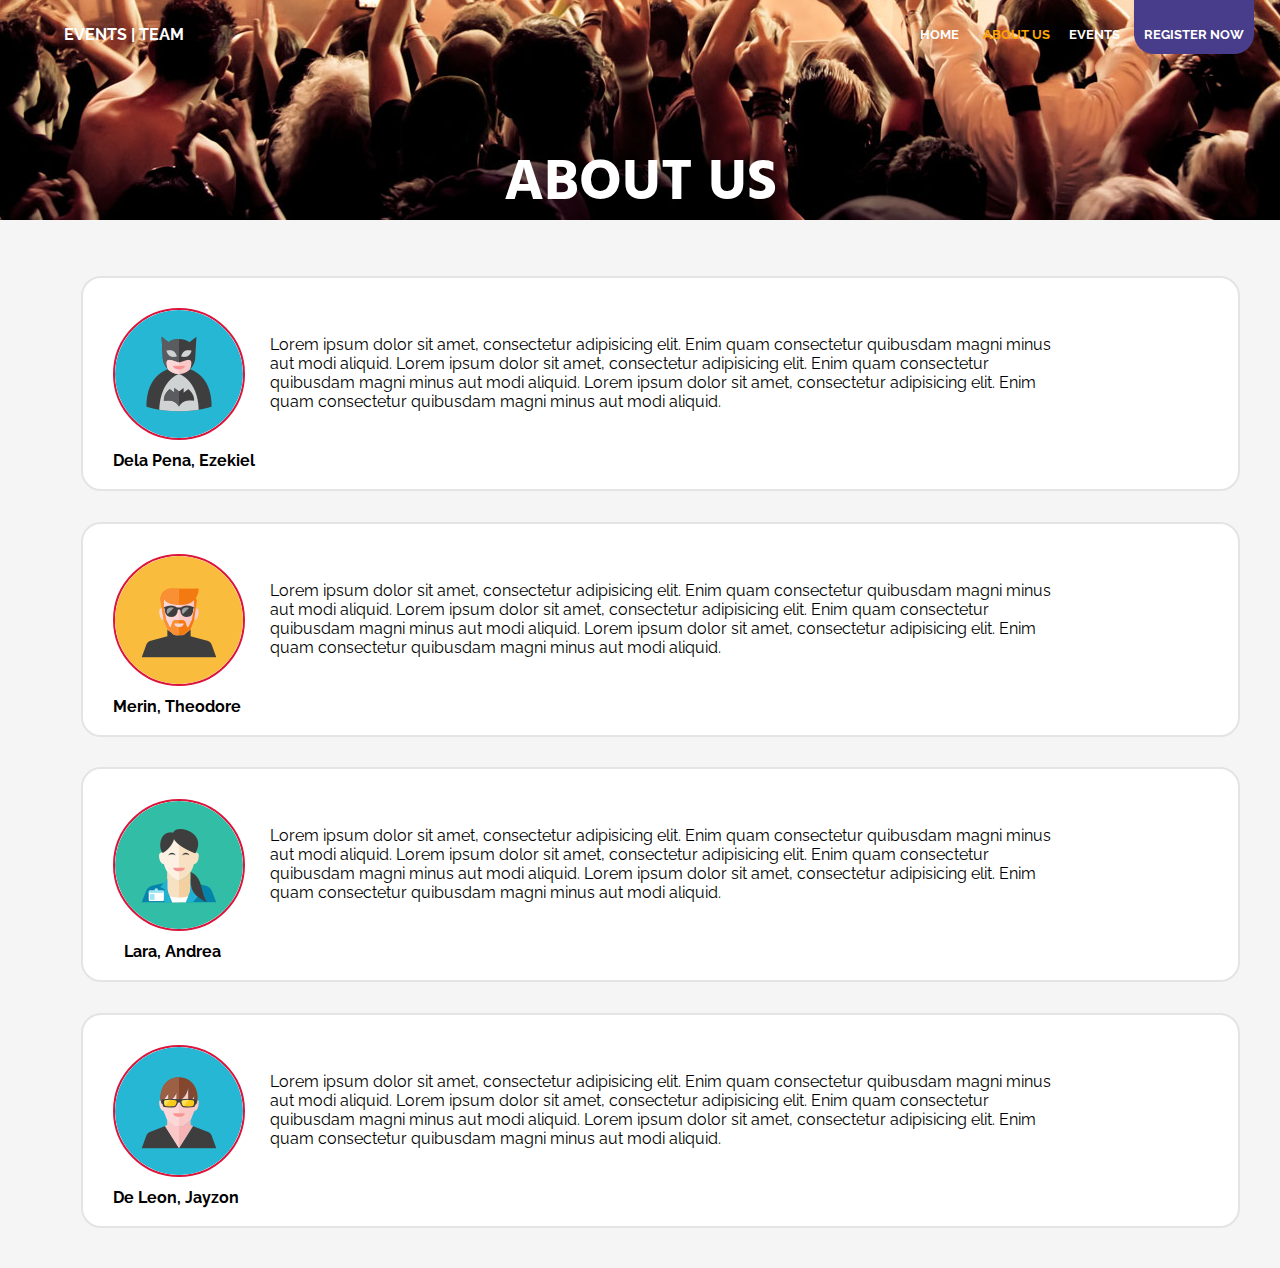
==== WebContent/about-us.html @ 6a8bf47d "ADDED: ABOUT-US.html" ====
<!DOCTYPE html>
<html>
<head>
    <meta charset="UTF-8">
    <title>WEB PROJECT | SEM2</title>
    <link href ="css/normalize.css" rel="stylesheet" type ="text/css" />
    <link href='http://fonts.googleapis.com/css?family=Raleway:700,400' rel='stylesheet' type='text/css'>
    <link href='http://fonts.googleapis.com/css?family=Hind:600,300,400' rel='stylesheet' type='text/css'>
    <link href ="css/main.css" rel="stylesheet" type = "text/css" />
</head>

<body>

<!--    <section id = "section-wrapper">-->
        <section id = "banner-about-us">
                <header>
                        <nav>
                            <a href="index.html"><div id = "logo"><h2>EVENTS | TEAM</h2></div></a>
                                <ul>
                                    <li><a href="index.html" >HOME</a></li>
                                    <li id = "selected"><a href = "">ABOUT US</a></li>
                                    <li><a href = "events.html">EVENTS</a></li>
                                    <li id = "register-nav"><a href = "register-now.html">REGISTER NOW</a></li>
                                </ul>
                        </nav>
                </header>
                <h2 class = "banner-middletext">ABOUT US</h2>
        </section>

        <section id = "article-about-us">
               <ul id = "article-wrapper-bottom">
                    <li><img src ="img/photos/zeke.png" class = "profile-pic" />
                        <div class = "about-description">
                                <p>
                                        Lorem ipsum dolor sit amet, consectetur adipisicing elit.
                                        Enim quam consectetur quibusdam magni minus aut modi aliquid.
                                        Lorem ipsum dolor sit amet, consectetur adipisicing elit.
                                        Enim quam consectetur quibusdam magni minus aut modi aliquid.
                                        Lorem ipsum dolor sit amet, consectetur adipisicing elit.
                                        Enim quam consectetur quibusdam magni minus aut modi aliquid.
                                </p>
                        </div>
                        <p class="about-name">Dela Pena, Ezekiel</p>
                    </li>
                    <li><img src ="img/photos/theo.png" class = "profile-pic"/>
                        <div class = "about-description">
                                <p>
                                        Lorem ipsum dolor sit amet, consectetur adipisicing elit.
                                        Enim quam consectetur quibusdam magni minus aut modi aliquid.
                                        Lorem ipsum dolor sit amet, consectetur adipisicing elit.
                                        Enim quam consectetur quibusdam magni minus aut modi aliquid.
                                        Lorem ipsum dolor sit amet, consectetur adipisicing elit.
                                        Enim quam consectetur quibusdam magni minus aut modi aliquid.
                                </p>
                        </div>
                        <p class="about-name">Merin, Theodore</p>
                    </li>
                    <li><img src ="img/photos/andie.png" class = "profile-pic" />
                        <div class = "about-description">
                                <p>
                                        Lorem ipsum dolor sit amet, consectetur adipisicing elit.
                                        Enim quam consectetur quibusdam magni minus aut modi aliquid.
                                        Lorem ipsum dolor sit amet, consectetur adipisicing elit.
                                        Enim quam consectetur quibusdam magni minus aut modi aliquid.
                                        Lorem ipsum dolor sit amet, consectetur adipisicing elit.
                                        Enim quam consectetur quibusdam magni minus aut modi aliquid.
                                </p>
                        </div>
                        <p class="about-name" style="margin-left: 11px; color: #;">Lara, Andrea</p>
                    </li>
                    <li><img src ="img/photos/jayzon.png" class = "profile-pic"/>
                        <div class = "about-description">
                                <p>
                                        Lorem ipsum dolor sit amet, consectetur adipisicing elit.
                                        Enim quam consectetur quibusdam magni minus aut modi aliquid.
                                        Lorem ipsum dolor sit amet, consectetur adipisicing elit.
                                        Enim quam consectetur quibusdam magni minus aut modi aliquid.
                                        Lorem ipsum dolor sit amet, consectetur adipisicing elit.
                                        Enim quam consectetur quibusdam magni minus aut modi aliquid.
                                </p>
                        </div>
                        <p class="about-name">De Leon, Jayzon</p>
                    </li>
               </ul>
        </section>

</body>

</html>
---- WebContent/css/main.css ----
/******************************************************************
GENERAL
******************************************************************/
body {
    font-family: 'Raleway', sans-serif;
    background-color: #F5F5F5;
}
header {
    max-width: 100%;
    max-height: 100%;
}

a {
  text-decoration: none;
  color: inherit;
}

img {
  max-width: 100%;
}

#section-wrapper {
    width: 100;
}

li {
    list-style: none;
}


/******************************************************************
HEADER
******************************************************************/
nav {
    max-height: 40px;
    padding: 5px 0 10px;
    margin-bottom: 10px;
}
nav ul {
    margin: -20px 2% 0 0;
    text-align: right;
}


nav h2 {
    color: #fff;
    left: 3em;
    height: inherit;
    text-align: left;
    font-size: 1.0em;
    width: 200px;
    padding: 0;
    margin: 20px 0 0 5%;
    transition: 1s;
}

    nav h2:hover {
        text-decoration: underline;
    }

nav ul li {
    color: #fff;
    margin-left: -5px;
    display:inline;
    padding: 1px 10px 1px 10px;
    font-weight: 700;
    font-size: 0.8em;
    transition: 0.8s;
}

    nav ul li:hover {
/*
        margin-left: -5px;
        display:inline;
        padding-left: 10px;
        background-color: black;
        padding: 70px 10px 12px 10px;
        border-radius: 10px;
        margin: 0;
*/
        color: orange;
/*        text-decoration: underline;*/
    }

#selected {
/*    background-color: black;*/
    padding: 70px 10px 12px 10px;
    border-radius: 20px;
    margin: 0;
    color: orange;
}

#register-nav {
    background-color: darkslateblue;
    padding: 70px 10px 12px 10px;
    border-radius: 20px;
    margin: 0;
    color: white;
}
    #register-nav:hover {
        text-decoration: underline;
    }

/******************************************************************
SECTION-1: BANNER
******************************************************************/
#banner-home {
    background-image: url(../img/photos/background-2.png);
    background-position: center center;
    background-size: cover;
    background-repeat: no-repeat;
    width: 100%;
    height: 640px;
    text-align: center;
    margin-bottom: 30px;
}

#banner-about-us {
    background-image: url(../img/photos/banner-background.jpg);
/*    background-color: #000;*/
    background-position:bottom;
    background-repeat: no-repeat;
    width: 100%;
    height: 220px;
    text-align: left;
    margin-bottom: 30px;
    background-size: auto;
}

.middle-baby {
    font-size: 3.5em;
    font-weight: normal;
    color: white;
    margin: 155px 0 0;
    font-family: Hind, sans-serif;
    font-weight: 300;
}

.banner-middletext {
    font-size: 3.6em;
    font-weight: normal;
    color: white;
    margin: 85px 20px 0;
    font-family: Hind, sans-serif;
    padding: 0;
    font-weight: 700;
    text-align: center;
}

.button {
    font-weight: 700;
    color: white;
    background-color: transparent;
    border: solid 3px #fff;
    -webkit-border-radius: 20px;
    -moz-border-radius: 20px;
    border-radius: 20px;
    font-size: 1.0em;
    padding: 10px 30px 10px;
    margin: 10px 0 0 0;
    transition: 0.8s;

}

    .button:hover {
        border: solid 3px orange;
        color: orange;
/*        background-color: rgb(52, 88, 153);*/
    }


/******************************************************************
SECTION-1: ARTICLE
******************************************************************/

#article-home {
/*    margin-bottom: 30px;*/
}

.icon {
    height: 75px;
    width: 75px;
    padding: 5px;
    max-height: 100%;
    max-width: 100%;
/*
    min-height: 100%;
    min-width: 100%;
*/
}

#homepage-wrapper-bottom {
    margin: 0;
    padding: 0;
    list-style: none;
    text-align: center
}

#homepage-wrapper-bottom li {
    float: left;
    width: 25%;
    margin: 0 4.0% 0;
    background-color: #fff;
    padding-top: 15px;
    border-radius: 4px;
    border: solid 1px #E4E4E4;
    margin-bottom: 30px;
    max-height: 100%;
    max-width: 100%;
}

#homepage-wrapper-bottom h4 {
    margin-top: 0px;
    padding: 10px;
}

#article-about-us {
    padding: 10px;
}

#article-about-us li {
    margin: 10px 2.5% 2.5%;
    padding: 30px 10px 3px 30px;
    border: solid 2px #E4E4E4;
    background-color: white;
    border-radius: 20px
}

#article-about-us p {
    text-align: left;
}

.about-description {
    margin: auto;
    margin-top: -125px;
    width: 800px;
    height: 100px;
    text-align: center;
}

.about-name {
    font-weight: 700;
}

.profile-pic {
    width: auto;
    height: auto;
    border: solid 2px crimson;
    color:;
    border-radius: 100%;
}

/******************************************************************
SECTION-2: ARTICLE-EVENTS
******************************************************************/

#main-event-holder {
    background-color: white;
    width: 525px;
    margin: -20px 0 0 7.5%;
    padding: 0 0 20px;
    border: solid 2px #E4E4E4;
}

#main-event-cover {
    width: 500px;
    height: 300px;
    margin: 10px 10px 20px;
    background-image: url(../img/photos/paramore-cover.jpg);
    background-size:cover;
    background-position: center center;
    background-repeat: no-repeat;
    background-color: black;
}

.event-title {
    text-align: right;
    width: auto;
    font-weight: 700;
    margin: 0 15px 10px 0;
    font-size: auto;
}
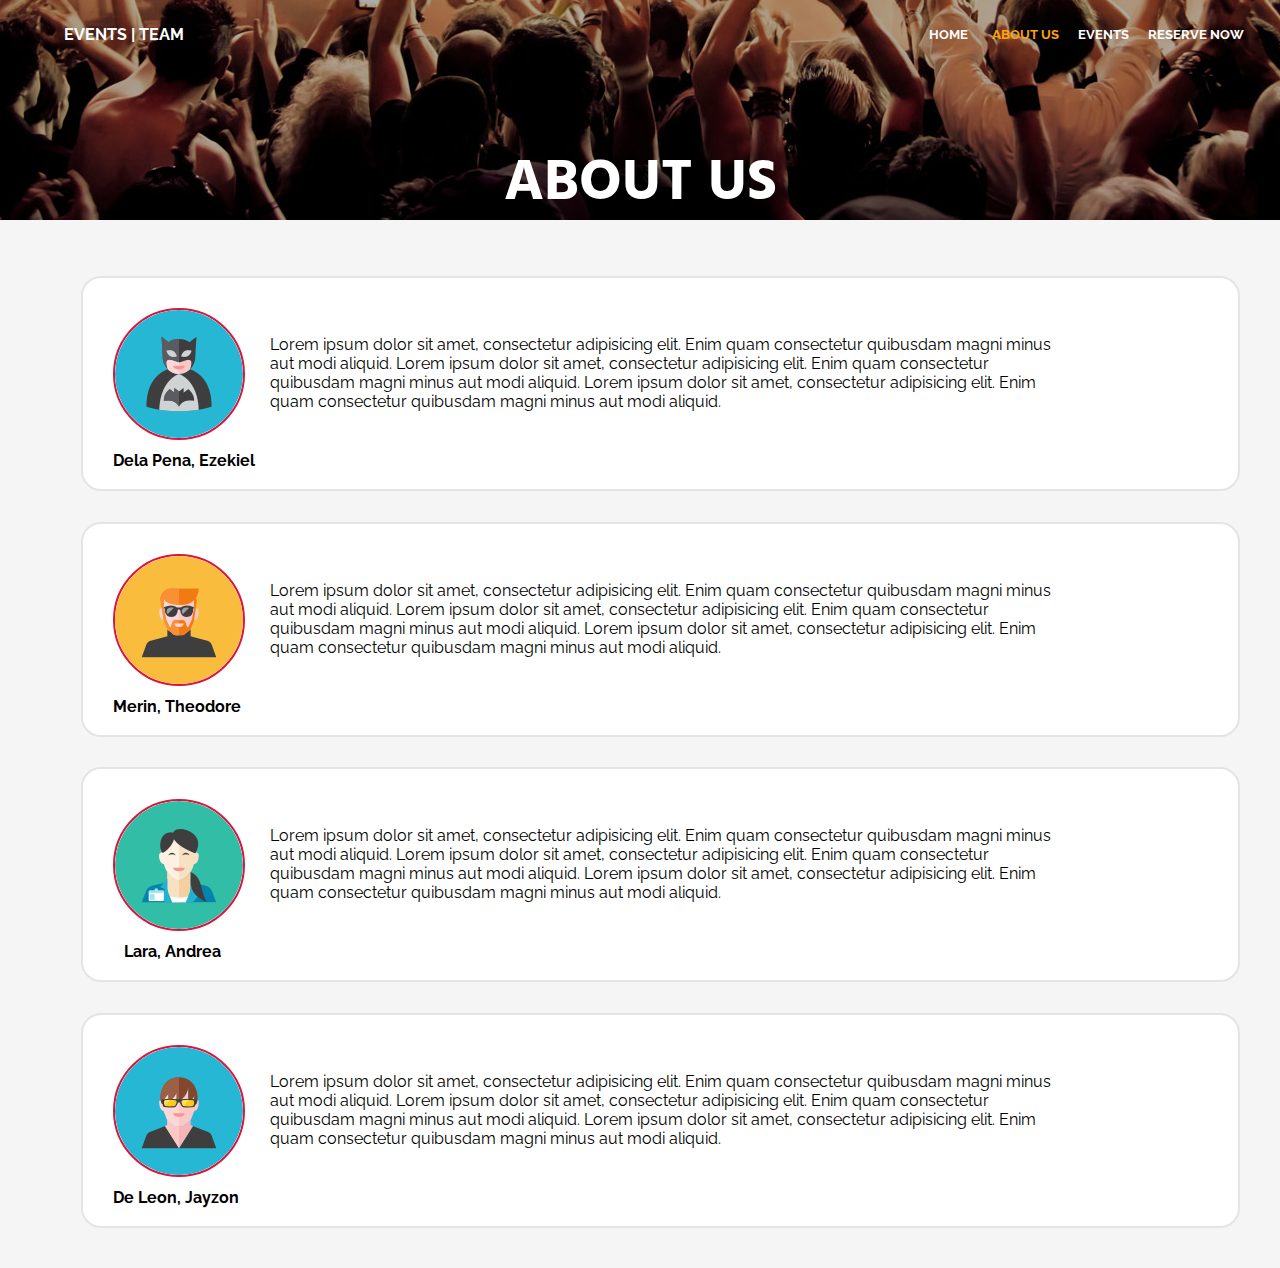
==== commit 6085a52d: "reserve-now.html added" ====
--- a/WebContent/about-us.html
+++ b/WebContent/about-us.html
@@ -20,7 +20,7 @@
                                     <li><a href="index.html" >HOME</a></li>
                                     <li id = "selected"><a href = "">ABOUT US</a></li>
                                     <li><a href = "events.html">EVENTS</a></li>
-                                    <li id = "register-nav"><a href = "register-now.html">REGISTER NOW</a></li>
+                                    <li><a href = "reserve-now.html">RESERVE NOW</a></li>
                                 </ul>
                         </nav>
                 </header>
--- a/WebContent/css/main.css
+++ b/WebContent/css/main.css
@@ -90,14 +90,14 @@
     color: orange;
 }
 
-#register-nav {
+#reserve-nav {
     background-color: darkslateblue;
     padding: 70px 10px 12px 10px;
     border-radius: 20px;
     margin: 0;
     color: white;
 }
-    #register-nav:hover {
+    #reserve-nav:hover {
         text-decoration: underline;
     }
 
@@ -105,18 +105,19 @@
 SECTION-1: BANNER
 ******************************************************************/
 #banner-home {
-    background-image: url(../img/photos/background-2.png);
+    background-image: url(../img/photos/banner-background%20.png);
     background-position: center center;
     background-size: cover;
     background-repeat: no-repeat;
     width: 100%;
-    height: 640px;
+    max-width: 100%;
+    height: 700px;
     text-align: center;
     margin-bottom: 30px;
 }
 
 #banner-about-us {
-    background-image: url(../img/photos/banner-background.jpg);
+    background-image: url(../img/photos/banner-background%20.png);
 /*    background-color: #000;*/
     background-position:bottom;
     background-repeat: no-repeat;
@@ -149,6 +150,7 @@
 
 .button {
     font-weight: 700;
+    width: 15%;
     color: white;
     background-color: transparent;
     border: solid 3px #fff;
@@ -157,14 +159,14 @@
     border-radius: 20px;
     font-size: 1.0em;
     padding: 10px 30px 10px;
-    margin: 10px 0 0 0;
+    margin: 0 35% 0 40%;
     transition: 0.8s;
-
 }
 
     .button:hover {
         border: solid 3px orange;
         color: orange;
+        cursor: pointer;
 /*        background-color: rgb(52, 88, 153);*/
     }
 
@@ -253,26 +255,37 @@
 /******************************************************************
 SECTION-2: ARTICLE-EVENTS
 ******************************************************************/
+#article-event {
+    padding: 30px 0 10px 0;
+}
 
 #main-event-holder {
     background-color: white;
     width: 525px;
-    margin: -20px 0 0 7.5%;
+    height: 100%;
+    margin: -40px 0 10px 10%;
     padding: 0 0 20px;
     border: solid 2px #E4E4E4;
+
 }
 
 #main-event-cover {
     width: 500px;
     height: 300px;
     margin: 10px 10px 20px;
-    background-image: url(../img/photos/paramore-cover.jpg);
+    background-image: url(../img/photos/Paramore.png);
     background-size:cover;
     background-position: center center;
     background-repeat: no-repeat;
     background-color: black;
 }
 
+#article-event li {
+    float: left;
+    width: 45%;
+    margin: 0 1.25% 0 1.25%;
+}
+
 .event-title {
     text-align: right;
     width: auto;
@@ -280,3 +293,64 @@
     margin: 0 15px 10px 0;
     font-size: auto;
 }
+
+#events-holder {
+    width: 550px;
+    height: 383px;
+/*    height: 383px;*/
+    margin: -7.10% 10% 10px 20px;
+    clear: both;
+}
+
+#event-1 {
+    width: 200px;
+    height: 180px;
+    margin: 0 0 2.5%;
+/*    float: right;*/
+    background-color: white;
+    border: solid 2px #E4E4E4;
+}
+
+#event-2 {
+    width: 200px;
+    height: 180px;
+    margin: 2.5% 0 0;
+    background-color: white;
+    border: solid 2px #E4E4E4;
+}
+
+/******************************************************************
+SECTION-3: TICKET-DETAILS
+******************************************************************/
+
+#registration-choose {
+    max-height: 100%;
+    height: 393px;
+    width: 60%;
+    float: left;
+    margin: 0;
+}
+
+#ticket-details {
+    width: 34%;
+    height: auto;
+}
+
+#ticket-division-1 {
+    height: 250px;
+    margin: 0;
+}
+
+#ticket-division-2 {
+    height: 90px;
+    margin: 0;
+}
+
+.special-list {
+    border-radius: 5px;
+    display: inline-block;
+    float: left;
+    background-color:white;
+    margin: 0 2.5% 0 2.5%;
+    border: solid 2px #E4E4E4;
+}
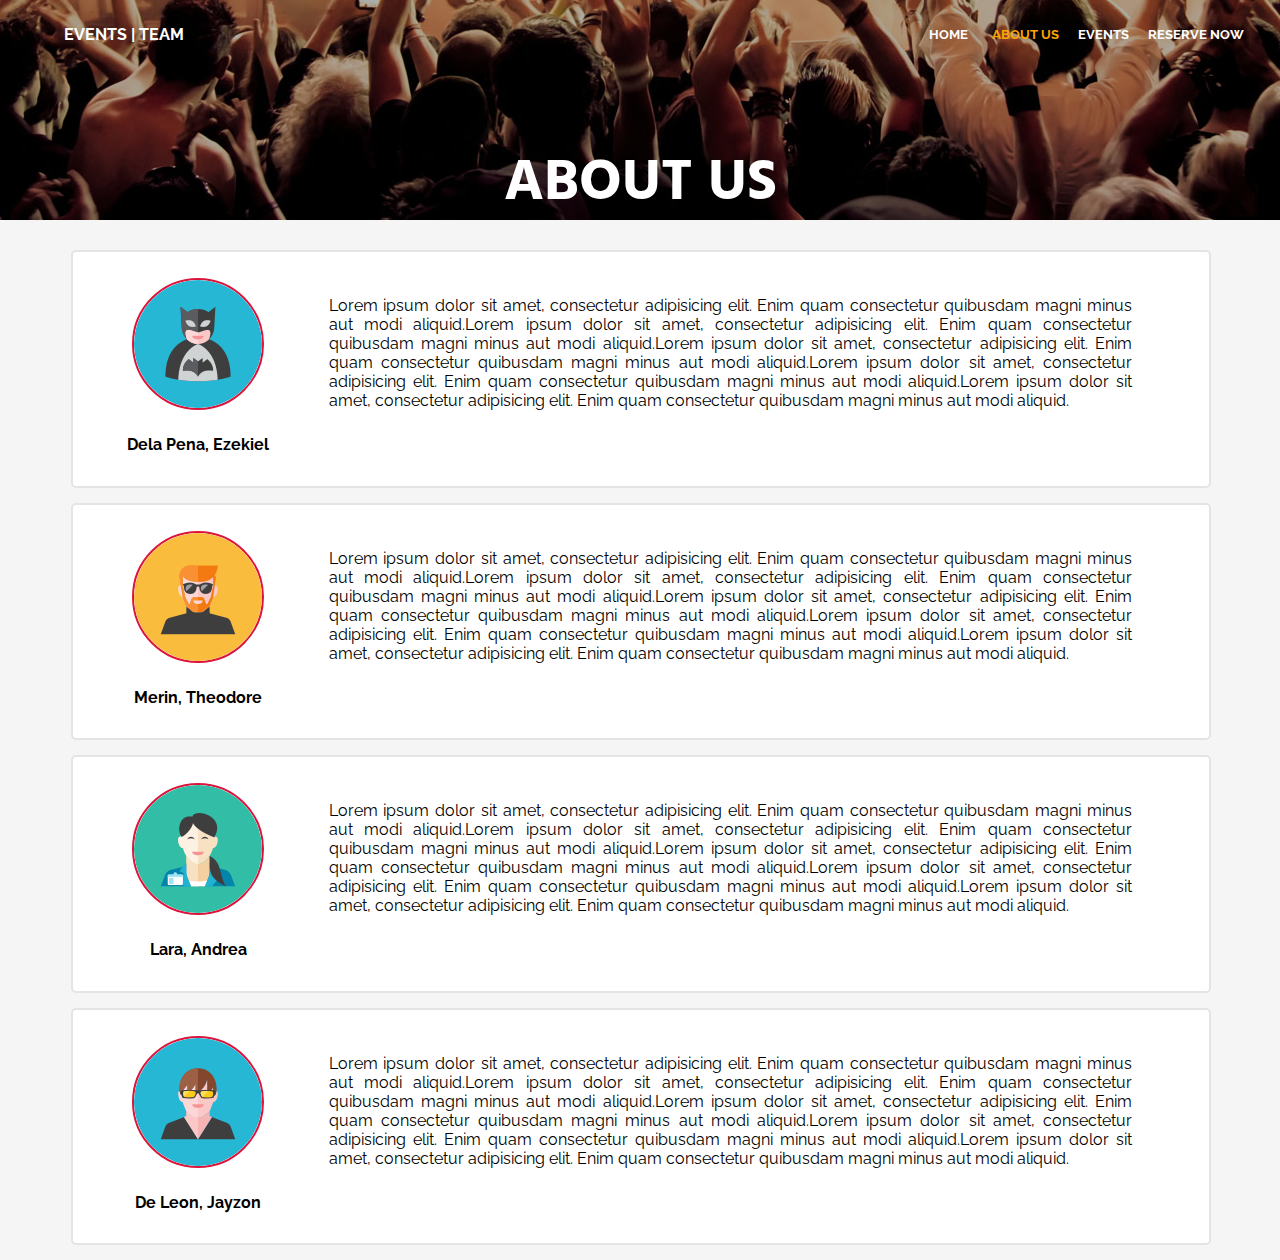
==== commit 220d2f10: "More responsive About-us.html && Events is under construction." ====
--- a/WebContent/about-us.html
+++ b/WebContent/about-us.html
@@ -28,58 +28,34 @@
         </section>
 
         <section id = "article-about-us">
-               <ul id = "article-wrapper-bottom">
-                    <li><img src ="img/photos/zeke.png" class = "profile-pic" />
-                        <div class = "about-description">
-                                <p>
-                                        Lorem ipsum dolor sit amet, consectetur adipisicing elit.
-                                        Enim quam consectetur quibusdam magni minus aut modi aliquid.
-                                        Lorem ipsum dolor sit amet, consectetur adipisicing elit.
-                                        Enim quam consectetur quibusdam magni minus aut modi aliquid.
-                                        Lorem ipsum dolor sit amet, consectetur adipisicing elit.
-                                        Enim quam consectetur quibusdam magni minus aut modi aliquid.
-                                </p>
-                        </div>
-                        <p class="about-name">Dela Pena, Ezekiel</p>
+               <ul>
+                    <li class="special-list-down">
+                            <ul class ="profile-ul">
+                                <li class = "profile"><img src="/WebContent/img/photos/zeke.png" class ="profile-pic">
+                                <h4>Dela Pena, Ezekiel</h4></li>
+                                <li class = "comment"><p>Lorem ipsum dolor sit amet, consectetur adipisicing elit. Enim quam consectetur quibusdam magni minus aut modi aliquid.Lorem ipsum dolor sit amet, consectetur adipisicing elit. Enim quam consectetur quibusdam magni minus aut modi aliquid.Lorem ipsum dolor sit amet, consectetur adipisicing elit. Enim quam consectetur quibusdam magni minus aut modi aliquid.Lorem ipsum dolor sit amet, consectetur adipisicing elit. Enim quam consectetur quibusdam magni minus aut modi aliquid.Lorem ipsum dolor sit amet, consectetur adipisicing elit. Enim quam consectetur quibusdam magni minus aut modi aliquid.</p></li>
+                            </ul>
                     </li>
-                    <li><img src ="img/photos/theo.png" class = "profile-pic"/>
-                        <div class = "about-description">
-                                <p>
-                                        Lorem ipsum dolor sit amet, consectetur adipisicing elit.
-                                        Enim quam consectetur quibusdam magni minus aut modi aliquid.
-                                        Lorem ipsum dolor sit amet, consectetur adipisicing elit.
-                                        Enim quam consectetur quibusdam magni minus aut modi aliquid.
-                                        Lorem ipsum dolor sit amet, consectetur adipisicing elit.
-                                        Enim quam consectetur quibusdam magni minus aut modi aliquid.
-                                </p>
-                        </div>
-                        <p class="about-name">Merin, Theodore</p>
+                    <li class="special-list-down">
+                        <ul class="profile-ul">
+                            <li class = "profile"><img src="/WebContent/img/photos/theo.png" class ="profile-pic">
+                                <h4>Merin, Theodore</h4></li>
+                                <li class = "comment"><p>Lorem ipsum dolor sit amet, consectetur adipisicing elit. Enim quam consectetur quibusdam magni minus aut modi aliquid.Lorem ipsum dolor sit amet, consectetur adipisicing elit. Enim quam consectetur quibusdam magni minus aut modi aliquid.Lorem ipsum dolor sit amet, consectetur adipisicing elit. Enim quam consectetur quibusdam magni minus aut modi aliquid.Lorem ipsum dolor sit amet, consectetur adipisicing elit. Enim quam consectetur quibusdam magni minus aut modi aliquid.Lorem ipsum dolor sit amet, consectetur adipisicing elit. Enim quam consectetur quibusdam magni minus aut modi aliquid.</p></li>
+                        </ul>
                     </li>
-                    <li><img src ="img/photos/andie.png" class = "profile-pic" />
-                        <div class = "about-description">
-                                <p>
-                                        Lorem ipsum dolor sit amet, consectetur adipisicing elit.
-                                        Enim quam consectetur quibusdam magni minus aut modi aliquid.
-                                        Lorem ipsum dolor sit amet, consectetur adipisicing elit.
-                                        Enim quam consectetur quibusdam magni minus aut modi aliquid.
-                                        Lorem ipsum dolor sit amet, consectetur adipisicing elit.
-                                        Enim quam consectetur quibusdam magni minus aut modi aliquid.
-                                </p>
-                        </div>
-                        <p class="about-name" style="margin-left: 11px; color: #;">Lara, Andrea</p>
+                    <li class="special-list-down">
+                        <ul class="profile-ul">
+                            <li class = "profile"><img src="/WebContent/img/photos/andie.png" class ="profile-pic">
+                                <h4>Lara, Andrea</h4></li>
+                                <li class = "comment"><p>Lorem ipsum dolor sit amet, consectetur adipisicing elit. Enim quam consectetur quibusdam magni minus aut modi aliquid.Lorem ipsum dolor sit amet, consectetur adipisicing elit. Enim quam consectetur quibusdam magni minus aut modi aliquid.Lorem ipsum dolor sit amet, consectetur adipisicing elit. Enim quam consectetur quibusdam magni minus aut modi aliquid.Lorem ipsum dolor sit amet, consectetur adipisicing elit. Enim quam consectetur quibusdam magni minus aut modi aliquid.Lorem ipsum dolor sit amet, consectetur adipisicing elit. Enim quam consectetur quibusdam magni minus aut modi aliquid.</p></li>
+                        </ul>
                     </li>
-                    <li><img src ="img/photos/jayzon.png" class = "profile-pic"/>
-                        <div class = "about-description">
-                                <p>
-                                        Lorem ipsum dolor sit amet, consectetur adipisicing elit.
-                                        Enim quam consectetur quibusdam magni minus aut modi aliquid.
-                                        Lorem ipsum dolor sit amet, consectetur adipisicing elit.
-                                        Enim quam consectetur quibusdam magni minus aut modi aliquid.
-                                        Lorem ipsum dolor sit amet, consectetur adipisicing elit.
-                                        Enim quam consectetur quibusdam magni minus aut modi aliquid.
-                                </p>
-                        </div>
-                        <p class="about-name">De Leon, Jayzon</p>
+                    <li class="special-list-down">
+                        <ul class="profile-ul">
+                            <li class = "profile"><img src="/WebContent/img/photos/jayzon.png" class ="profile-pic">
+                                <h4>De Leon, Jayzon</h4></li>
+                                <li class = "comment"><p>Lorem ipsum dolor sit amet, consectetur adipisicing elit. Enim quam consectetur quibusdam magni minus aut modi aliquid.Lorem ipsum dolor sit amet, consectetur adipisicing elit. Enim quam consectetur quibusdam magni minus aut modi aliquid.Lorem ipsum dolor sit amet, consectetur adipisicing elit. Enim quam consectetur quibusdam magni minus aut modi aliquid.Lorem ipsum dolor sit amet, consectetur adipisicing elit. Enim quam consectetur quibusdam magni minus aut modi aliquid.Lorem ipsum dolor sit amet, consectetur adipisicing elit. Enim quam consectetur quibusdam magni minus aut modi aliquid.</p></li>
+                        </ul>
                     </li>
                </ul>
         </section>
--- a/WebContent/css/main.css
+++ b/WebContent/css/main.css
@@ -185,10 +185,6 @@
     padding: 5px;
     max-height: 100%;
     max-width: 100%;
-/*
-    min-height: 100%;
-    min-width: 100%;
-*/
 }
 
 #homepage-wrapper-bottom {
@@ -217,41 +213,41 @@
 }
 
 #article-about-us {
-    padding: 10px;
-}
-
-#article-about-us li {
-    margin: 10px 2.5% 2.5%;
-    padding: 30px 10px 3px 30px;
-    border: solid 2px #E4E4E4;
-    background-color: white;
-    border-radius: 20px
-}
-
-#article-about-us p {
-    text-align: left;
-}
-
-.about-description {
-    margin: auto;
-    margin-top: -125px;
-    width: 800px;
-    height: 100px;
+    margin: 0;
+}
+
+.profile {
+    width: 150px;
+    padding: 0;
     text-align: center;
-}
-
-.about-name {
-    font-weight: 700;
-}
+    margin: 0;
+    font-weight: 700;
+    float: left;
+}
+
 
 .profile-pic {
-    width: auto;
-    height: auto;
     border: solid 2px crimson;
-    color:;
     border-radius: 100%;
 }
 
+.profile-ul li{
+    display: inline-block;
+    float:left;
+
+    margin: 0;
+    max-width: 100%;
+}
+.comment {
+    width: 85%;
+}
+
+.profile-ul li p{
+    text-align:justify;
+    padding: 0 10px 0;
+    margin: 2% 5.0% 2%;
+
+}
 /******************************************************************
 SECTION-2: ARTICLE-EVENTS
 ******************************************************************/
@@ -259,64 +255,82 @@
     padding: 30px 0 10px 0;
 }
 
+#article-event li {
+    float: left;
+    height: 300px;
+    margin: 0;
+    padding: 0;
+}
+
 #main-event-holder {
     background-color: white;
-    width: 525px;
-    height: 100%;
-    margin: -40px 0 10px 10%;
-    padding: 0 0 20px;
+/*
+    width: 300px;
+    height: 300px;
+*/
+    width: 30%;
+    margin: 0;
+    padding: 10px 10px 20px;
     border: solid 2px #E4E4E4;
-
-}
-
-#main-event-cover {
-    width: 500px;
-    height: 300px;
-    margin: 10px 10px 20px;
-    background-image: url(../img/photos/Paramore.png);
-    background-size:cover;
+}
+
+.event-details {
+    font-weight: normal;
+    font-size: 0.789em;
+    padding: 0;
+    text-align: left;
+}
+
+.event-button {
+    float:right;
+    clear: both;
+    font-size: 10px;
+    padding: 5px;
+    margin: 20px 0 0px;
+    background-color: transparent;
+    color: black;
+    border: solid 2px #000;
+    border-radius: 5px;
+    cursor: pointer;
+    transition: 0.5s;
+    font-weight: 700;
+}
+
+    .event-button:hover {
+        color: orange;
+        border-color: orange;
+    }
+
+.event-title-main {
+    float: right;
+    font-weight: normal;
+    width: auto;
+    margin: 5% 0 0 10px;
+    font-size: 0.8em;
+    text-decoration: underline;
+    font-weight: 700;
+}
+
+.event-image {
+    width: 100%;
+    height: 70%;
+    max-height: 100%;
+}
+
+#event-b {
+    background-image: url("/WebContent/img/photos/fob-cover.jpg");
     background-position: center center;
     background-repeat: no-repeat;
+    background-size:contain;
     background-color: black;
 }
 
-#article-event li {
-    float: left;
-    width: 45%;
-    margin: 0 1.25% 0 1.25%;
-}
-
-.event-title {
-    text-align: right;
-    width: auto;
-    font-weight: 700;
-    margin: 0 15px 10px 0;
-    font-size: auto;
-}
-
-#events-holder {
-    width: 550px;
-    height: 383px;
-/*    height: 383px;*/
-    margin: -7.10% 10% 10px 20px;
-    clear: both;
-}
-
-#event-1 {
-    width: 200px;
-    height: 180px;
-    margin: 0 0 2.5%;
-/*    float: right;*/
-    background-color: white;
-    border: solid 2px #E4E4E4;
-}
-
-#event-2 {
-    width: 200px;
-    height: 180px;
-    margin: 2.5% 0 0;
-    background-color: white;
-    border: solid 2px #E4E4E4;
+#event-c {
+    background-image: url("/WebContent/img/photos/olivia-cover.jpg");
+    background: center center;
+    background-repeat: no-repeat;
+    background-size:contain;
+
 }
 
 /******************************************************************
@@ -327,7 +341,6 @@
     max-height: 100%;
     height: 393px;
     width: 60%;
-    float: left;
     margin: 0;
 }
 
@@ -354,3 +367,19 @@
     margin: 0 2.5% 0 2.5%;
     border: solid 2px #E4E4E4;
 }
+
+/******************************************************************
+SECTIONS with Profile and Paragraphs
+******************************************************************/
+
+.special-list-down {
+    border-radius: 5px;
+    float: left;
+    background-color: white;
+    margin: 0 2.5% 15px 2.5%;
+    padding: 10px;
+    border: solid 2px #E4E4E4;
+    height: 100%;
+    width: 90%;
+    float:left;
+}
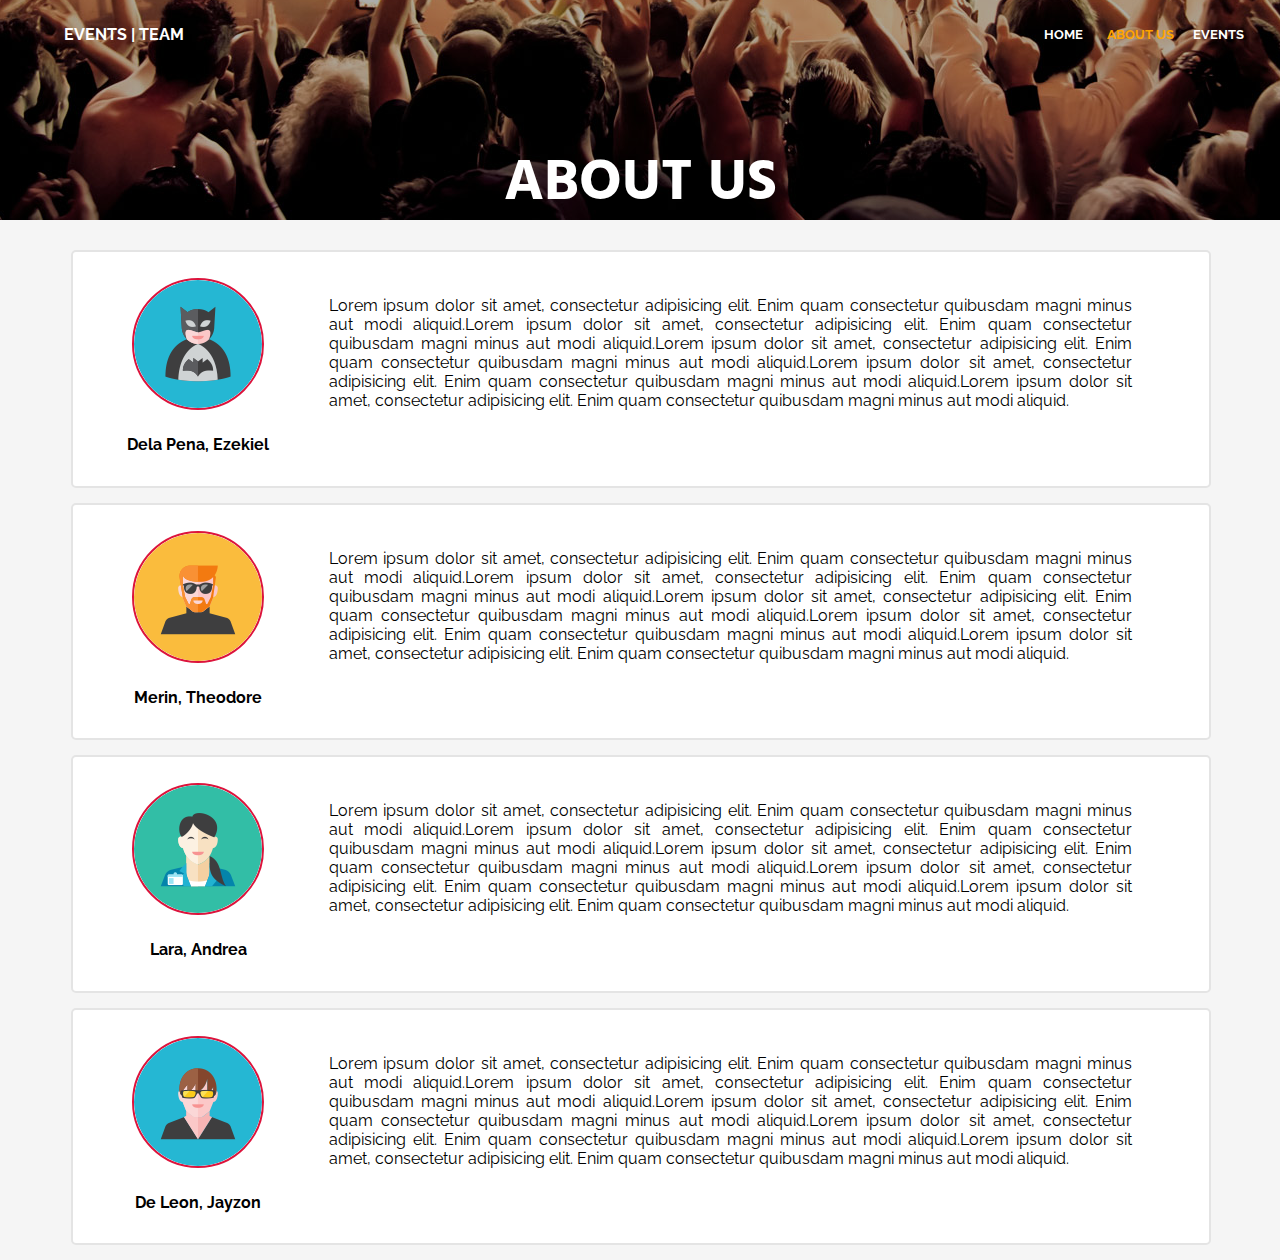
==== commit 2a8e2b4d: "sana maayos na" ====
--- a/WebContent/about-us.html
+++ b/WebContent/about-us.html
@@ -20,7 +20,7 @@
                                     <li><a href="index.html" >HOME</a></li>
                                     <li id = "selected"><a href = "">ABOUT US</a></li>
                                     <li><a href = "events.html">EVENTS</a></li>
-                                    <li><a href = "reserve-now.html">RESERVE NOW</a></li>
+<!--                                    <li><a href = "reserve-now.html">RESERVE NOW</a></li>-->
                                 </ul>
                         </nav>
                 </header>
@@ -31,28 +31,28 @@
                <ul>
                     <li class="special-list-down">
                             <ul class ="profile-ul">
-                                <li class = "profile"><img src="/WebContent/img/photos/zeke.png" class ="profile-pic">
+                                <li class = "profile"><img src="../WebContent/img/photos/zeke.png" class ="profile-pic">
                                 <h4>Dela Pena, Ezekiel</h4></li>
                                 <li class = "comment"><p>Lorem ipsum dolor sit amet, consectetur adipisicing elit. Enim quam consectetur quibusdam magni minus aut modi aliquid.Lorem ipsum dolor sit amet, consectetur adipisicing elit. Enim quam consectetur quibusdam magni minus aut modi aliquid.Lorem ipsum dolor sit amet, consectetur adipisicing elit. Enim quam consectetur quibusdam magni minus aut modi aliquid.Lorem ipsum dolor sit amet, consectetur adipisicing elit. Enim quam consectetur quibusdam magni minus aut modi aliquid.Lorem ipsum dolor sit amet, consectetur adipisicing elit. Enim quam consectetur quibusdam magni minus aut modi aliquid.</p></li>
                             </ul>
                     </li>
                     <li class="special-list-down">
                         <ul class="profile-ul">
-                            <li class = "profile"><img src="/WebContent/img/photos/theo.png" class ="profile-pic">
+                            <li class = "profile"><img src="img/photos/theo.png" class ="profile-pic">
                                 <h4>Merin, Theodore</h4></li>
                                 <li class = "comment"><p>Lorem ipsum dolor sit amet, consectetur adipisicing elit. Enim quam consectetur quibusdam magni minus aut modi aliquid.Lorem ipsum dolor sit amet, consectetur adipisicing elit. Enim quam consectetur quibusdam magni minus aut modi aliquid.Lorem ipsum dolor sit amet, consectetur adipisicing elit. Enim quam consectetur quibusdam magni minus aut modi aliquid.Lorem ipsum dolor sit amet, consectetur adipisicing elit. Enim quam consectetur quibusdam magni minus aut modi aliquid.Lorem ipsum dolor sit amet, consectetur adipisicing elit. Enim quam consectetur quibusdam magni minus aut modi aliquid.</p></li>
                         </ul>
                     </li>
                     <li class="special-list-down">
                         <ul class="profile-ul">
-                            <li class = "profile"><img src="/WebContent/img/photos/andie.png" class ="profile-pic">
+                            <li class = "profile"><img src="img/photos/andie.png" class ="profile-pic">
                                 <h4>Lara, Andrea</h4></li>
                                 <li class = "comment"><p>Lorem ipsum dolor sit amet, consectetur adipisicing elit. Enim quam consectetur quibusdam magni minus aut modi aliquid.Lorem ipsum dolor sit amet, consectetur adipisicing elit. Enim quam consectetur quibusdam magni minus aut modi aliquid.Lorem ipsum dolor sit amet, consectetur adipisicing elit. Enim quam consectetur quibusdam magni minus aut modi aliquid.Lorem ipsum dolor sit amet, consectetur adipisicing elit. Enim quam consectetur quibusdam magni minus aut modi aliquid.Lorem ipsum dolor sit amet, consectetur adipisicing elit. Enim quam consectetur quibusdam magni minus aut modi aliquid.</p></li>
                         </ul>
                     </li>
                     <li class="special-list-down">
                         <ul class="profile-ul">
-                            <li class = "profile"><img src="/WebContent/img/photos/jayzon.png" class ="profile-pic">
+                            <li class = "profile"><img src="img/photos/jayzon.png" class ="profile-pic">
                                 <h4>De Leon, Jayzon</h4></li>
                                 <li class = "comment"><p>Lorem ipsum dolor sit amet, consectetur adipisicing elit. Enim quam consectetur quibusdam magni minus aut modi aliquid.Lorem ipsum dolor sit amet, consectetur adipisicing elit. Enim quam consectetur quibusdam magni minus aut modi aliquid.Lorem ipsum dolor sit amet, consectetur adipisicing elit. Enim quam consectetur quibusdam magni minus aut modi aliquid.Lorem ipsum dolor sit amet, consectetur adipisicing elit. Enim quam consectetur quibusdam magni minus aut modi aliquid.Lorem ipsum dolor sit amet, consectetur adipisicing elit. Enim quam consectetur quibusdam magni minus aut modi aliquid.</p></li>
                         </ul>
--- a/WebContent/css/main.css
+++ b/WebContent/css/main.css
@@ -248,6 +248,12 @@
     margin: 2% 5.0% 2%;
 
 }
+
+table, tr, td {
+    padding: 0;
+    margin: 0;
+    width: 100px;
+}
 /******************************************************************
 SECTION-2: ARTICLE-EVENTS
 ******************************************************************/
@@ -258,7 +264,7 @@
 #article-event li {
     float: left;
     height: 300px;
-    margin: 0;
+    margin: 0 2px 0;
     padding: 0;
 }
 
@@ -317,21 +323,6 @@
     max-height: 100%;
 }
 
-#event-b {
-    background-image: url("/WebContent/img/photos/fob-cover.jpg");
-    background-position: center center;
-    background-repeat: no-repeat;
-    background-size:contain;
-    background-color: black;
-}
-
-#event-c {
-    background-image: url("/WebContent/img/photos/olivia-cover.jpg");
-    background: center center;
-    background-repeat: no-repeat;
-    background-size:contain;
-
-}
 
 /******************************************************************
 SECTION-3: TICKET-DETAILS
@@ -357,6 +348,20 @@
 #ticket-division-2 {
     height: 90px;
     margin: 0;
+}
+
+#cancel {
+    float: right;
+    margin: 0 2.5% 0
+}
+
+#submit {
+    float: right;
+    margin: 0;
+}
+
+#register-detail {
+    margin: 0 0 0 10px;
 }
 
 .special-list {
@@ -383,3 +388,48 @@
     width: 90%;
     float:left;
 }
+
+/******************************************************************
+SECTIONS TABLES
+******************************************************************/
+
+table {
+    margin: 0 10% 0 ;
+    width: 80%;
+}
+
+td {
+    padding: 10px;
+}
+
+.short-textbox {
+    padding: 5px;
+    border: solid 1px #aaa;
+    border-radius: 5px;
+    margin: 0;
+}
+
+.long-textbox {
+    width: 100%;
+    padding: 5px;
+    border-radius: 5px;
+    border: solid 1px #aaa;
+    margin: 0;
+}
+
+#seat-plan {
+    -ms-transform: rotate(90deg); /* IE 9 */
+    -webkit-transform: rotate(90deg); /* Chrome, Safari, Opera */
+    transform: rotate(90deg);
+    width: 300px;
+    height: 400px;
+    margin: -60px 0 0 25%;
+    padding: 0;
+    float: left;
+}
+
+.special-button {
+    clear: both;
+    margin-left: 100px;
+
+}
